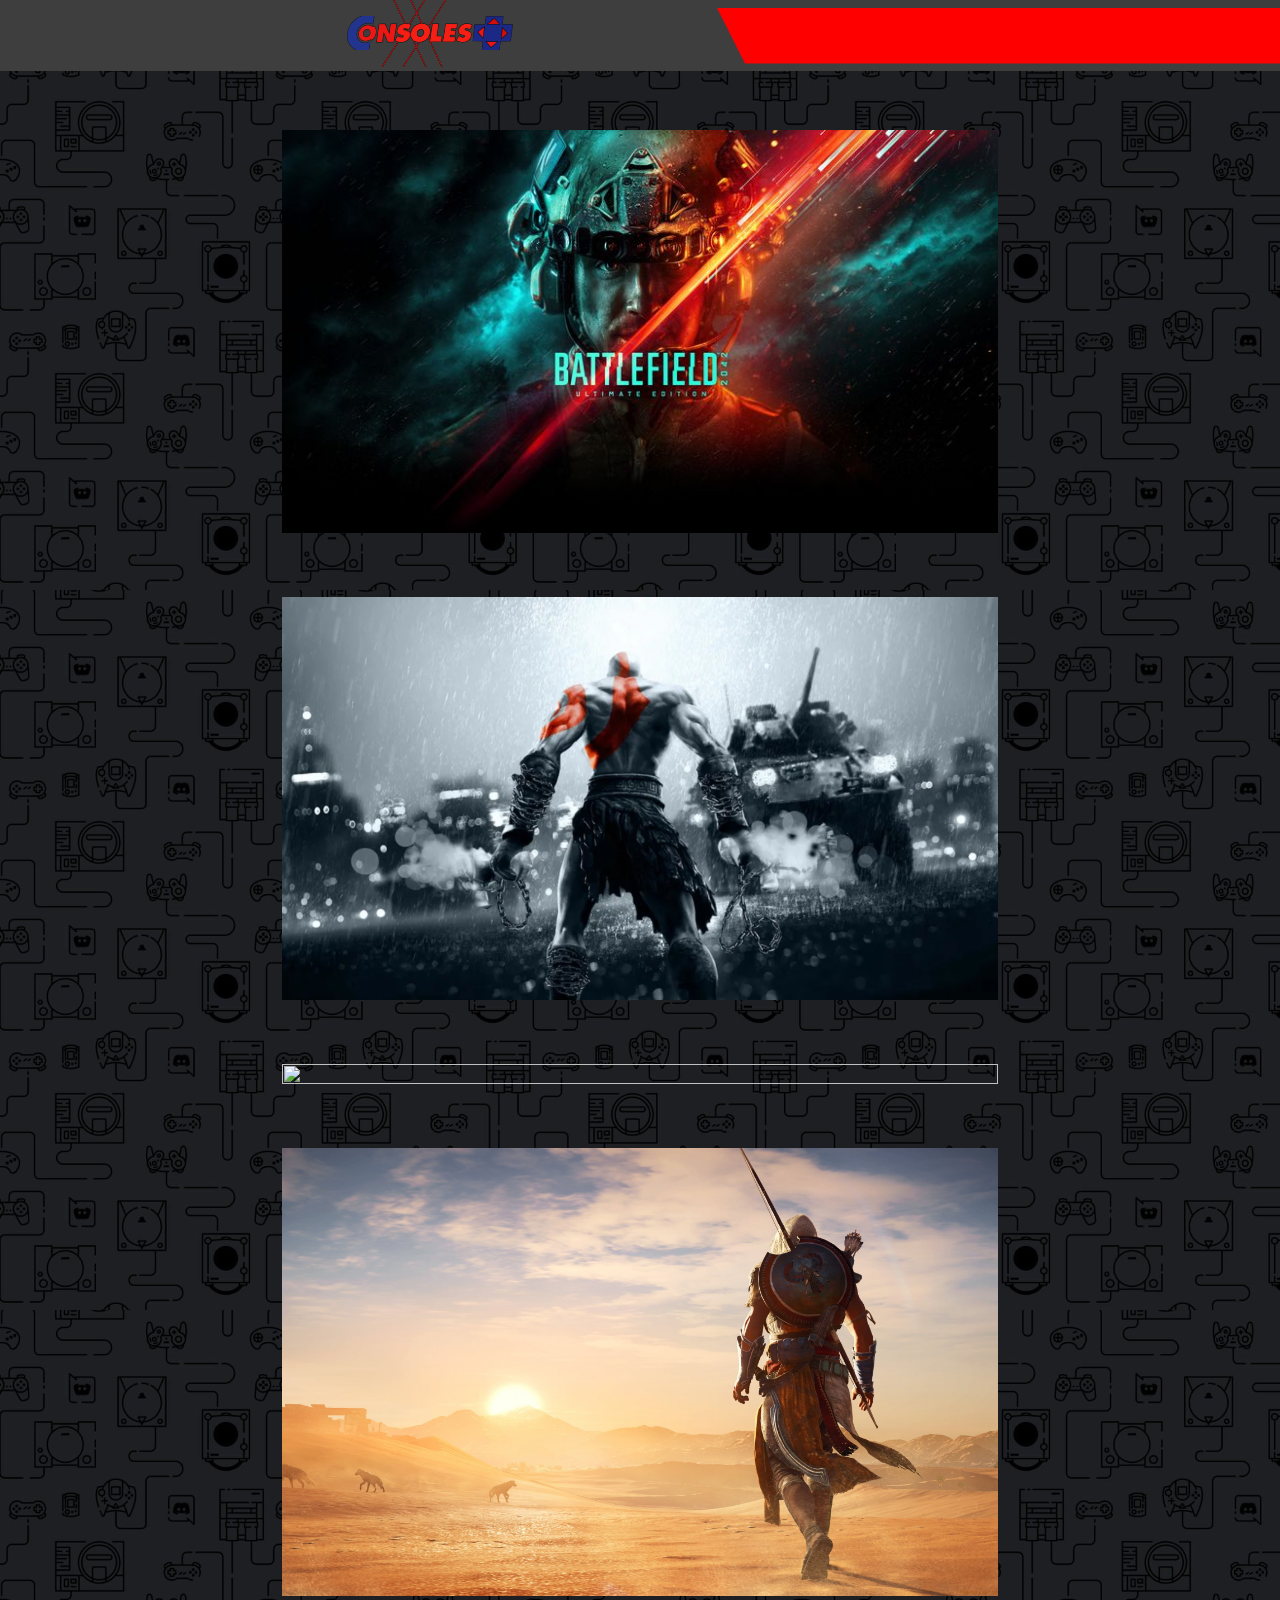
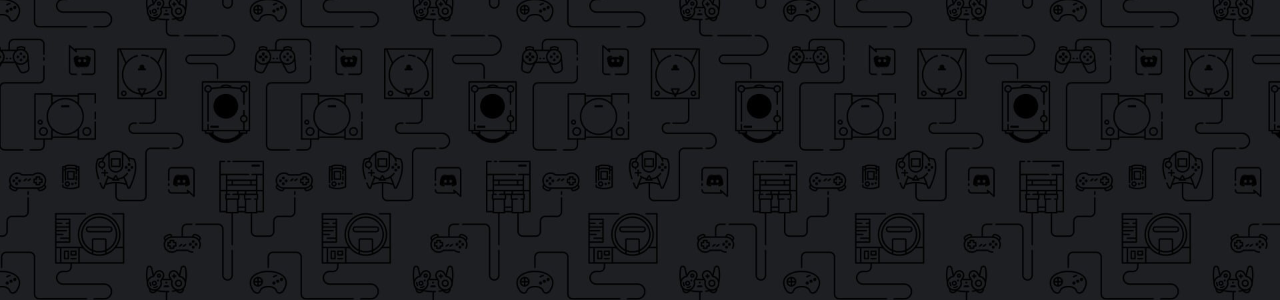
==== 2023releaselist.html @ 3a4fde13 "Add files via upload" ====
<!DOCTYPE html>
<html lang="en">

<head>
    <meta charset="UTF-8">
    <script src="https://kit.fontawesome.com/25ff1b0eed.js" crossorigin="anonymous"></script>
    <link rel="stylesheet" href="/styles/thestyle.css">
    <meta name="viewport" content="width=device-width, initial-scale=1.0">
    <title>Document</title>
</head>

<body>
    <div class="navbar">

        <div class="logo">
            <img src="/Pics/logo-cnsole.png" alt="">
        </div>

        <div class="menu">
            <i class="fa fa-bars notein"></i>
            <li class="listt">
                <a href="">REVIEWS</a>
                <a href="">NEWS</a>
                <a href="index.html">MAGAZINE</a>
                <a href="2023releaselist.html" class="yellow">2023 RELEASE LIST</a>
                <a href="">PREVIEWS</a>
                <a href="">FEATURES</a>
                <a href="videos.html">VIDEOS</a>
            </li>

        </div>

        <div class="red">
            <i class="fa-solid fa-magnifying-glass" style="color: #ffffff;"></i>
            <i class="fa-solid fa-user color" style="color: #ffffff;"></i>
            <i class="fa-solid fa-bars" style="color: #ffffff;"></i>
        </div>


    </div>


    <section class="hits">
        <div class="hitings">
            <div class="bsalot">
                <div class="conter">
                    <h1>
                        Battlefeiled
                    </h1>
                    <p>Action,RBG,Adventur</p>
                    <div class="bottner">
                        <button>BUY</button>
                    </div>
                </div>
            </div>
            <img src="/Pics/cov1 (2).jpg" alt="">

        </div>
        <div class="hitings">

            <div class="bsalot">
                <div class="conter">
                    <h1>
                        Battlefeiled
                    </h1>
                    <p>Action,RBG,Adventur</p>
                    <div class="bottner">
                        <button>BUY</button>
                    </div>
                </div>
            </div>
            <img src="/Pics/cov2.jpg" alt="">
        </div>
        <div class="hitings">

            <div class="bsalot">
                <div class="conter">
                    <h1>
                        Battlefeiled
                    </h1>
                    <p>Action,RBG,Adventur</p>
                    <div class="bottner">
                        <button>BUY</button>
                    </div>
                </div>
            </div>
            <img src="/Pics/cov3.jpeg" alt="">
        </div>
        <div class="hitings">

            <div class="bsalot">
                <div class="conter">
                    <h1>
                        Battlefeiled
                    </h1>
                    <p>Action,RBG,Adventur</p>
                    <div class="bottner">
                        <button>BUY</button>
                    </div>
                </div>
            </div>
            <img src="/Pics/cov4.jpg" alt="">
        </div>
    </section>





</body>

</html>
---- styles/thestyle.css ----
* {
    padding: 0;
    margin: 0;
    box-sizing: border-box;
}

body {
    min-height: 200vh;
    background-image: url(/Pics/discord-wallpaper-9990285dd10a9d3bf657b80f7071366d.jpg);
    background-position: center;
    background-size: cover;
    background-size: 100%;
}

.navbar {
    background-color: #3E3E3E;
    display: flex;
    align-items: center;
    position: fixed;
    width: 100%;
    top: 0;
    z-index: 10;
    justify-content: space-evenly;
}



.listt {
    list-style: none;
    padding: 30px;
    transition: 0.3s;

}

.logo {
    width: 200px;
    height: 100%;
}



.listt a {
    text-decoration: none;
    color: white;
    font-weight: 700;
    padding: 20px;
    font-family: 'Gill Sans', 'Gill Sans MT', Calibri, 'Trebuchet MS', sans-serif;
}






.fa-solid {
    padding: 32px 10px;
}

.red {
    width: 44%;
    background-color: #FF0000;
    clip-path: polygon(0 0, 100% 0, 100% 100%, 5% 100%);
    position: absolute;
    right: 0;
    display: flex;
    justify-content: flex-end;
}

.notein {
    display: none;
}




.container {
    width: 70%;
    padding:30px;
    margin: auto;
    backdrop-filter: blur(5px);
    background-color: rgba(0, 0, 0, 0.358);
    margin-top: 100px;
    border-radius: 20px;
}

.sliderimage {
    width: 96%;
    height: 480px;
    margin: auto;
    display: flex;

}

.sliderimage img {
    width: 100%;
    height: 100%;
    object-fit: cover;

}
.sliderimage video{
    width: 100%;
    height: 100%;
    object-fit: cover;

}
.Vidioing video{
    width: 100%;
    height: 100%;
    object-fit: cover;

}

.minislider {
    width: 96%;
    margin: 2vw auto;
    background-color: #FF0000;
    display: flex;

}

.minislider img {
    width: 100%;
    height: 100%;
}

.magzes {
    width: 96%;
    height: fit-content;
    padding: 80px 0;
    display: flex;
    justify-content: space-evenly;
    align-items: center;


    flex-wrap: wrap;
}

.cover {
    width: 250px;
    height: 380px;

}

.cover img {
    width: 100%;
    height: 100%;
}


.Vidioing {
    width: 70%;
    height: 380px;
    color: rgb(201, 169, 109);
    font-family: Cambria, Cochin, Georgia, Times, 'Times New Roman', sans-serif;
    font-weight: 900;
    font-size: 20px;
    background-color: #000000aa;
    padding: 40px;
    display: flex;
    align-items: center;
    justify-content: space-between;
    flex-direction: column;

}
.texting {
    width: 70%;
    text-align: center;
    height: 380px;
    color: rgb(201, 201, 201);
    font-family: Cambria, Cochin, Georgia, Times, 'Times New Roman', sans-serif;
    font-weight: 900;
    font-size: 20px;
    background-color: #000000aa;
    padding: 40px;
    display: flex;
    align-items: center;
    justify-content: space-evenly;
    flex-direction: column;

}
.texting p{
    width: 70%;
    line-height: 30px;
}

.holder {
    display: flex;
    flex-direction: column;
    justify-content: center;
    align-items: center;
    width: 96%;
    margin: auto;
}


.buyy {
    width: fit-content;
    margin: 20px auto 0;
    padding: 10px 30px;
    background-color: #FF0000;
    border-radius: 15px;
    font-size: 0.7vw;
}





.listt a:hover {
    color: yellow;
}

.menu {
    z-index: 10;

}

.menu:hover .listt {
    left: 0;
}

.hits {
    width: 70%;
    margin: 20px auto;
    display: flex;
    justify-content: center;
    align-items: center;
    flex-direction: column;
    margin-top: 100px;
}

.hitings {
    width: 80%;
    position: relative;
    margin: 30px auto;
}

.hitings img {
    width: 100%;
    height: 100%;
    object-fit: cover;
}
.listt .yellow{
    color: yellow;
}
.bsalot {
    display: flex;
    flex-direction: column;
    opacity: 0%;
    justify-content: center;
    width: 100%;
    height: 100%;
    clip-path: polygon(0 0, 50% 0, 30% 100%, 0% 100%);
    position: absolute;
    background-color: #00000096;
    text-align: center;
    transition: 0.2s;
}
.hitings:hover .bsalot{
    opacity: 100%;
}
.bottner button{
    width: fit-content;
    padding: 10px 30px;
    border-radius: 10px;
    border: none;
}
.bottner{
  
    
}
.bsalot button:hover{
    letter-spacing: 5px;
    margin-left: 10px;
    background-color: rgba(255, 255, 255, 0.067);
    transition: 0.1s ;
    color: white;
}
.bsalot p{
    color: white;
    font-weight: 900;
}
.conter{
    width: 50%;
    height: 50%;
    display: flex;
    flex-direction: column;
    justify-content: space-evenly;
    align-items: center;
}
.bsalot h1 {
    
    
 
    color: #FF0000;
    font-weight: 900;
    font-family: 'Franklin Gothic Medium', 'Arial Narrow', Arial, sans-serif;
}



@media (max-width:750px) {
    .container {
        width: 100%;
    }
}

@media (max-width:1377px) {

    .magzes {
        justify-content: center;
        width: 100%;
    }

    .texting {
        font-size: 2vw;
        height: fit-content;
        width: 100%;
    }

    .holder {
        width: 100%;
    }

    .buyy {
        font-size: 1.4vw;
    }

}

@media (max-width:1320px) {

    .fa-bars {
        display: block;
        padding: 20px;
    }

    .listt {
        margin-top: 5px;
        position: absolute;
        width: 100%;
        height: 100vh;
        display: flex;
        flex-direction: column;
        left: 100%;
        text-align: center;
        backdrop-filter: blur(30px);
    }

    .red i {
        opacity: 0;
        padding: 28px;

    }

    .logo {
        z-index: 2;
    }


}
@media (max-width:550px) {
    .hits{
        width: 100%;
    }
    .hitings{
        margin: 4vw;
    }
}
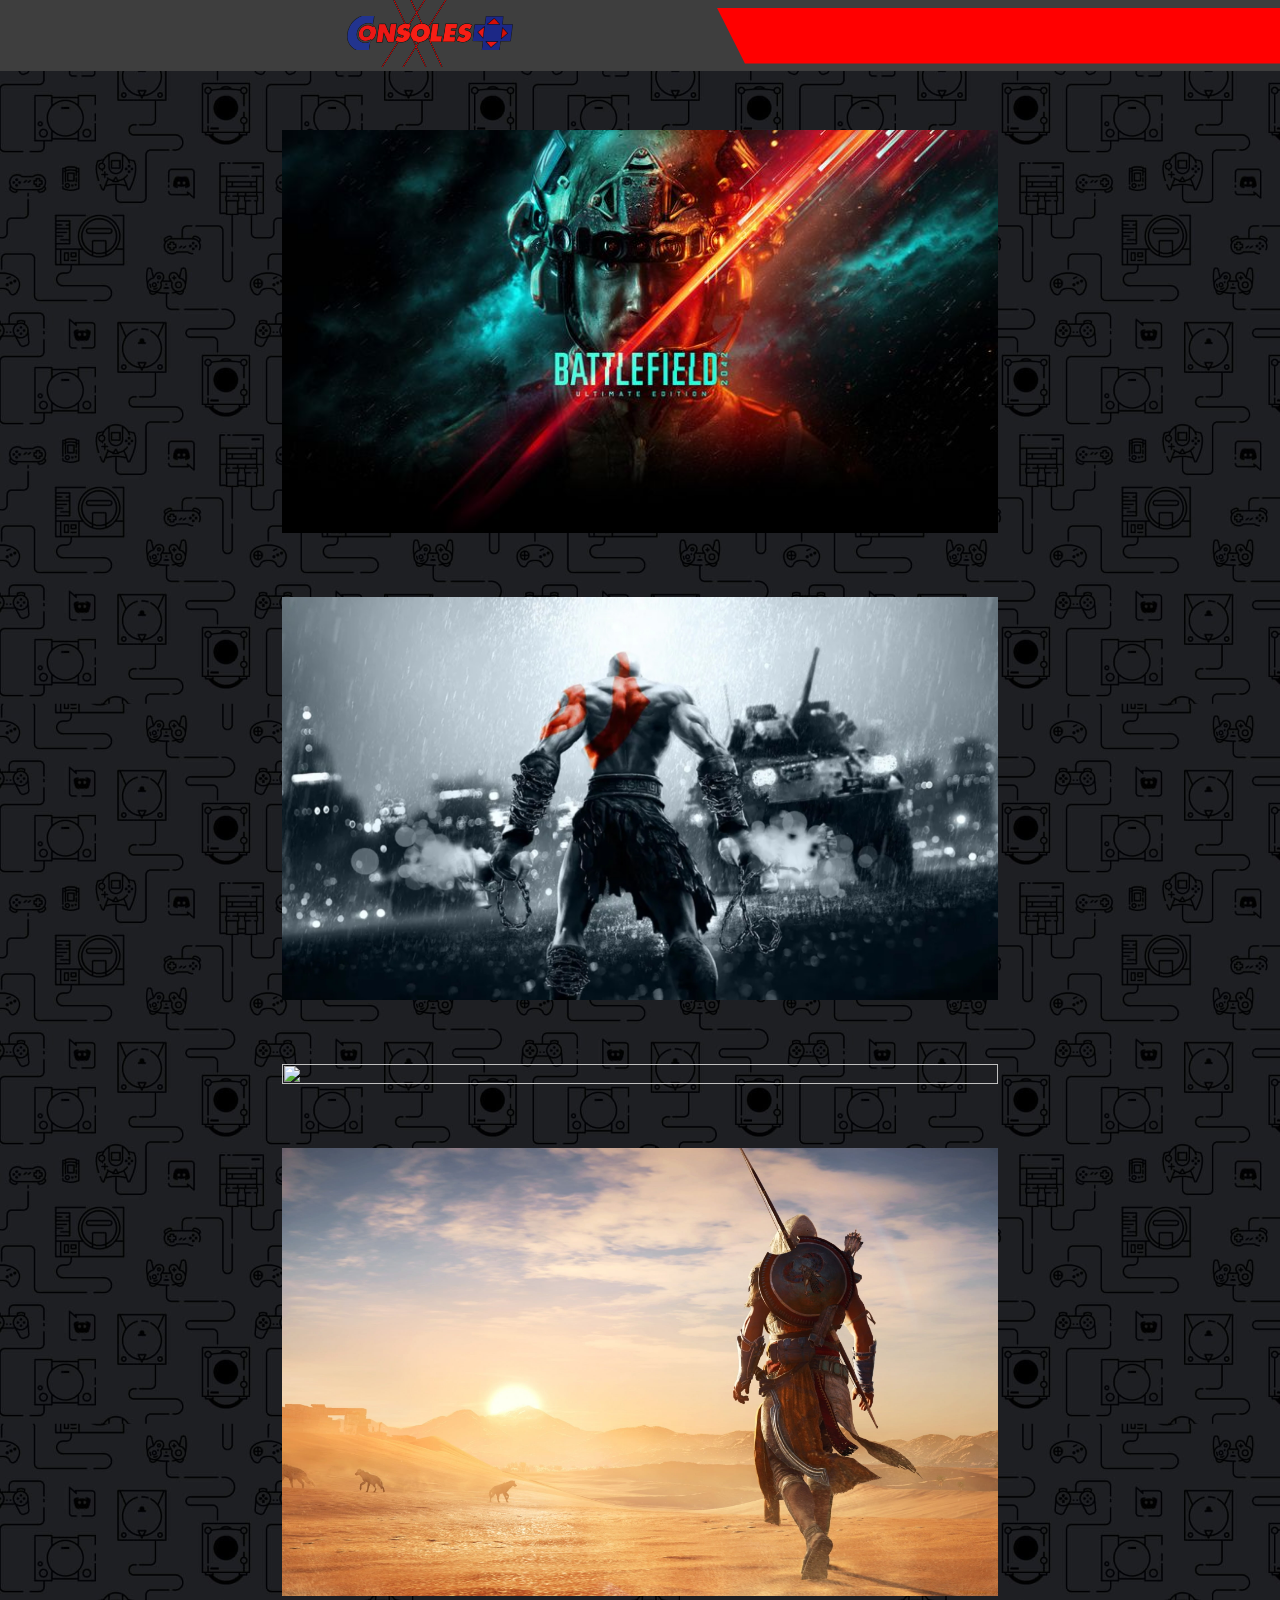
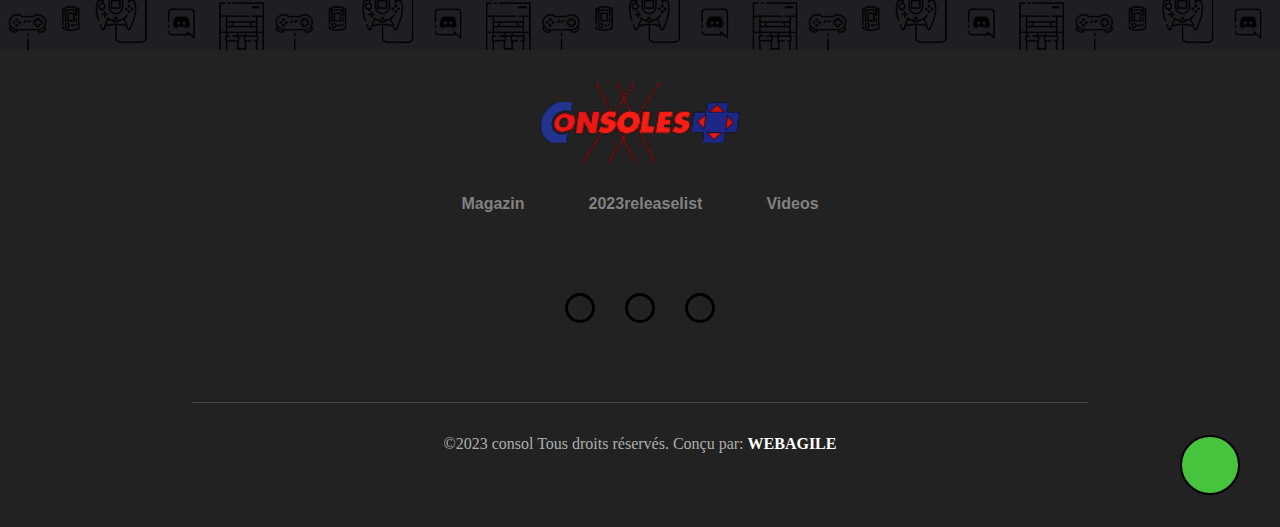
==== commit bba759c7: "Add files via upload" ====
--- a/2023releaselist.html
+++ b/2023releaselist.html
@@ -4,7 +4,7 @@
 <head>
     <meta charset="UTF-8">
     <script src="https://kit.fontawesome.com/25ff1b0eed.js" crossorigin="anonymous"></script>
-    <link rel="stylesheet" href="/styles/thestyle.css">
+    <link rel="stylesheet" href="styles/thestyle.css">
     <meta name="viewport" content="width=device-width, initial-scale=1.0">
     <title>Document</title>
 </head>
@@ -53,7 +53,7 @@
                     </div>
                 </div>
             </div>
-            <img src="/Pics/cov1 (2).jpg" alt="">
+            <img src="Pics/cov1 (2).jpg" alt="">
 
         </div>
         <div class="hitings">
@@ -69,7 +69,7 @@
                     </div>
                 </div>
             </div>
-            <img src="/Pics/cov2.jpg" alt="">
+            <img src="Pics/cov2.jpg" alt="">
         </div>
         <div class="hitings">
 
@@ -84,7 +84,7 @@
                     </div>
                 </div>
             </div>
-            <img src="/Pics/cov3.jpeg" alt="">
+            <img src="Pics/cov3.jpeg" alt="">
         </div>
         <div class="hitings">
 
@@ -99,11 +99,37 @@
                     </div>
                 </div>
             </div>
-            <img src="/Pics/cov4.jpg" alt="">
+            <img src="Pics/cov4.jpg" alt="">
         </div>
     </section>
 
+    <section class="bigfoot">
+        <img src="Pics/logo-cnsole.png" alt="">
 
+        <div class="banana">
+            <a href="index.html">Magazin</a>
+            <a href="2023releaselist.html">2023releaselist</a>
+            <a href="videos.html">Videos</a>
+           
+
+        </div>
+
+        <div class="vide"></div>
+        <li>
+
+            <i class="fa fa-facebook" aria-hidden="true"></i>
+            <i class="fa fa-instagram" aria-hidden="true"></i>
+            <i class="fa fa-twitter" aria-hidden="true"></i>
+        </li>
+
+        <div class="vide"></div>
+        <div class="line"></div>
+        <div class="flexer">
+            <a href="" class="toper1"></a>
+            <font>©2023 consol Tous droits réservés. Conçu par: <a href="">WEBAGILE</a></font>
+            <a href="#" class="toper"><i class="fa-solid fa-arrow-up-from-bracket fa-bounce"></i></a>
+        </div>
+    </section> 
 
 
 
--- a/styles/thestyle.css
+++ b/styles/thestyle.css
@@ -6,7 +6,7 @@
 
 body {
     min-height: 200vh;
-    background-image: url(/Pics/discord-wallpaper-9990285dd10a9d3bf657b80f7071366d.jpg);
+    background-image: url(../Pics/discord-wallpaper-9990285dd10a9d3bf657b80f7071366d.jpg);
     background-position: center;
     background-size: cover;
     background-size: 100%;
@@ -296,7 +296,150 @@
     font-weight: 900;
     font-family: 'Franklin Gothic Medium', 'Arial Narrow', Arial, sans-serif;
 }
-
+.bigfoot {
+    height: 53vh;
+    display: flex;
+    flex-direction: column;
+    justify-content: space-evenly;
+    align-items: center;
+    background-color: #222222;
+}
+
+.bigfoot font {
+    color: #acafad;
+
+
+}
+
+.bigfoot .flexer {
+    width: 100%;
+    height: fit-content;
+
+    display: flex;
+    justify-content: space-between;
+}
+
+.bigfoot .toper {
+    width: 60px;
+    height: 60px;
+    margin: 0 40px;
+    border-radius: 50%;
+    background-color: rgba(83, 254, 71, 0.741);
+    text-align: center;
+    border: 2px black solid;
+    line-height: 60px;
+    transition: 0.2s;
+}
+.banana a {
+    text-decoration: none;
+    color: #c5c5c598;
+    font-weight: 700;
+    padding: 30px;
+    font-family: "Quattrocento Sans", sans-serif;
+}
+
+.banana a:hover {
+    color: #a0ca3f;
+
+}
+.bigfoot font a {
+    color: white;
+    font-weight: 700;
+    text-decoration: none;
+}
+.bigfoot li {
+    list-style: none;
+
+    display: flex;
+    justify-content: space-evenly;
+    color: #a0ca3f;
+
+
+}
+.bigfoot .fa-facebook:hover {
+    background: linear-gradient(90deg, rgb(0, 211, 211), blue);
+    color: rgb(0, 0, 0);
+    box-shadow: rgba(29, 0, 195, 0.73) 0px 22px 70px 4px;
+
+}
+.bigfoot .line {
+    height: 1px;
+    width: 70%;
+    background-color: #acafad42;
+}
+.bigfoot font {
+    color: #acafad;
+
+
+}
+.vide {
+    height: 20px;
+
+}
+.toper i {
+    color: white;
+    scale: 125%;
+    transition: 0.2s;
+}
+
+.toper:hover i {
+    scale: 150%;
+
+}
+
+.toper:hover {
+    background-color: rgba(153, 205, 50, 0);
+}
+.toper1 {
+    width: 60px;
+    height: 60px;
+    margin: 0 40px;
+
+}
+
+.bigfoot .flexer {
+    width: 100%;
+    height: fit-content;
+
+    display: flex;
+    justify-content: space-between;
+}
+.bigfoot .line {
+    height: 1px;
+    width: 70%;
+    background-color: #acafad42;
+}
+.bigfoot img {
+    width: 200px;
+}
+.bigfoot .fa-instagram:hover {
+    background: linear-gradient(45deg, yellow, purple, red);
+    color: rgb(0, 0, 0);
+    box-shadow: rgba(195, 0, 0, 0.73) 0px 22px 70px 4px;
+
+}
+
+.bigfoot .fa-twitter:hover {
+    background: linear-gradient(120deg, cyan, white);
+    color: rgb(0, 0, 0);
+    box-shadow: rgba(0, 133, 195, 0.73) 0px 22px 70px 4px;
+
+}
+
+.bigfoot li i {
+    scale: 150%;
+    border: 2px rgb(0, 0, 0) solid;
+    padding: 8px;
+    margin: 0 20px;
+    border-radius: 50px;
+    width: 20px;
+    height: 20px;
+    text-align: center;
+    align-self: center;
+    cursor: pointer;
+    transition: 0.2s;
+    line-height: 20px;
+}
 
 
 @media (max-width:750px) {
@@ -366,4 +509,9 @@
     .hitings{
         margin: 4vw;
     }
+}
+@media (max-width:752px) {
+    .banana {
+        text-align: center;
+    }
 }